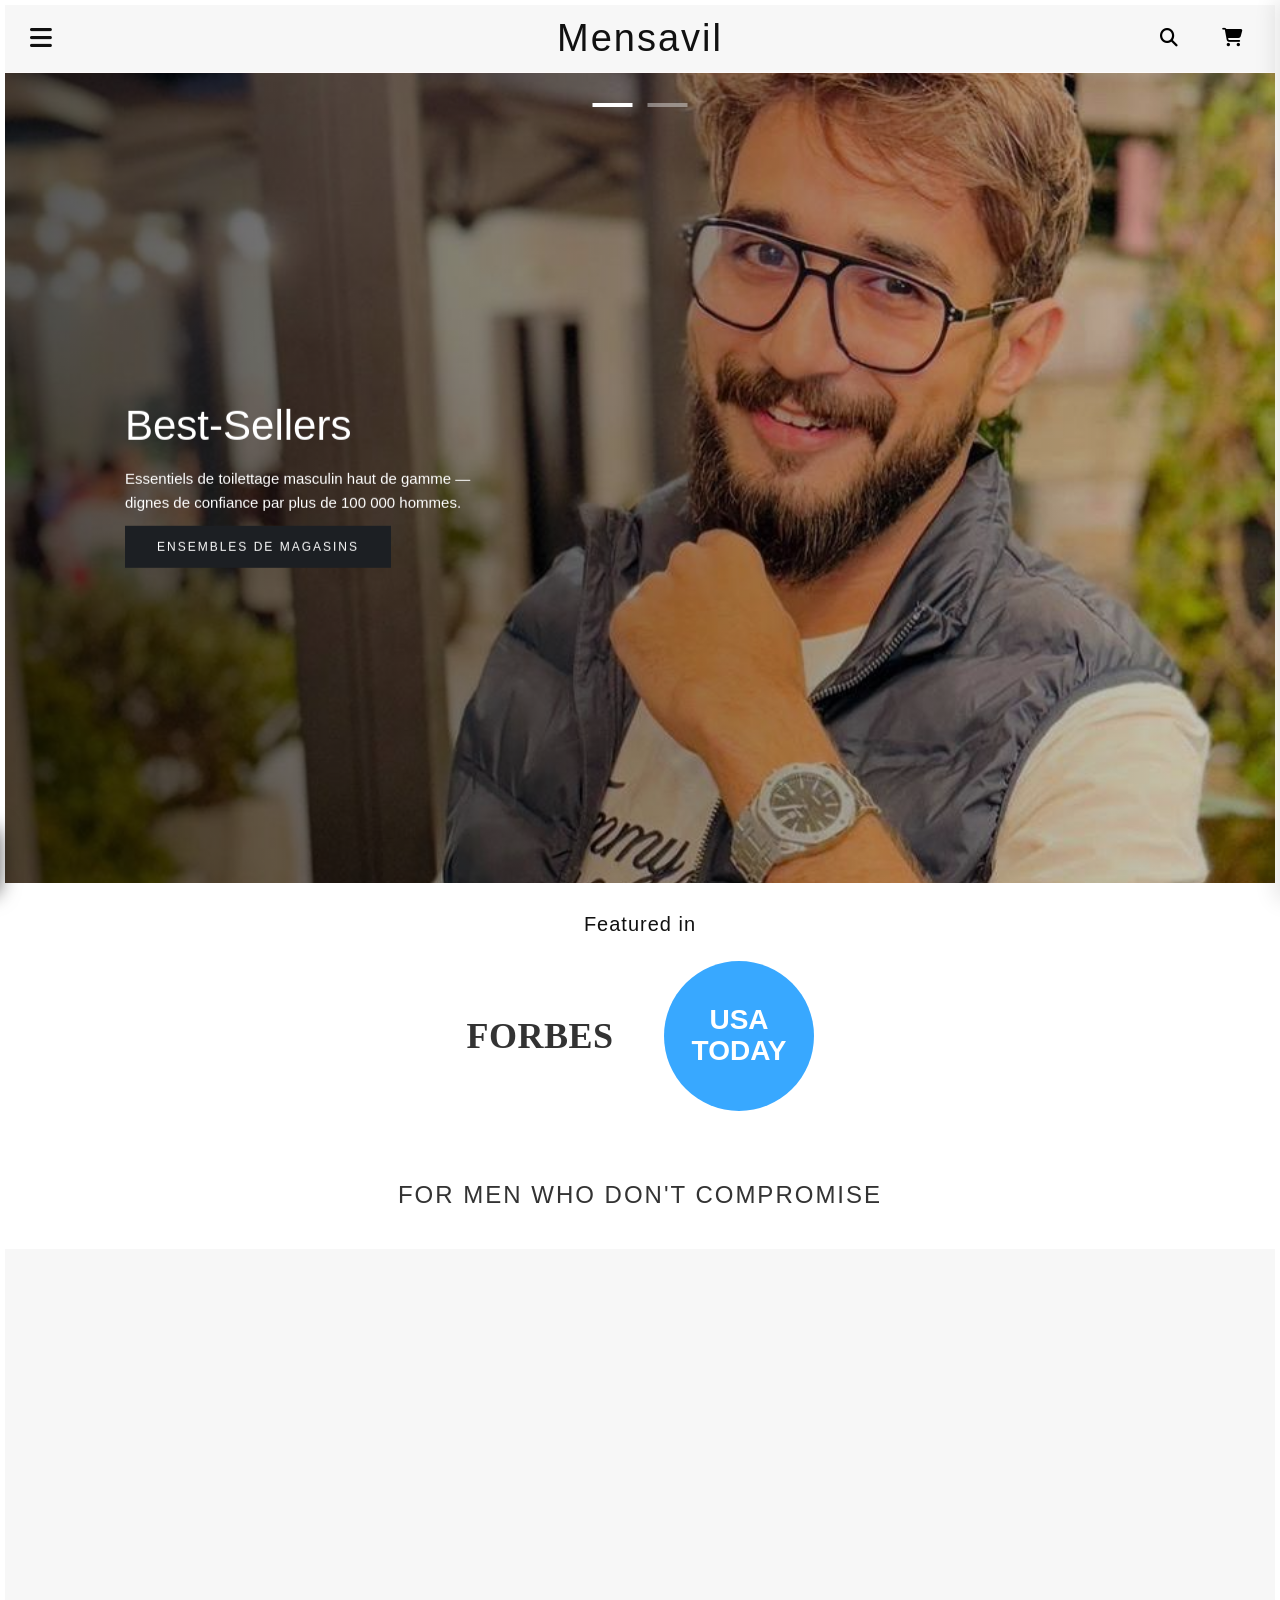
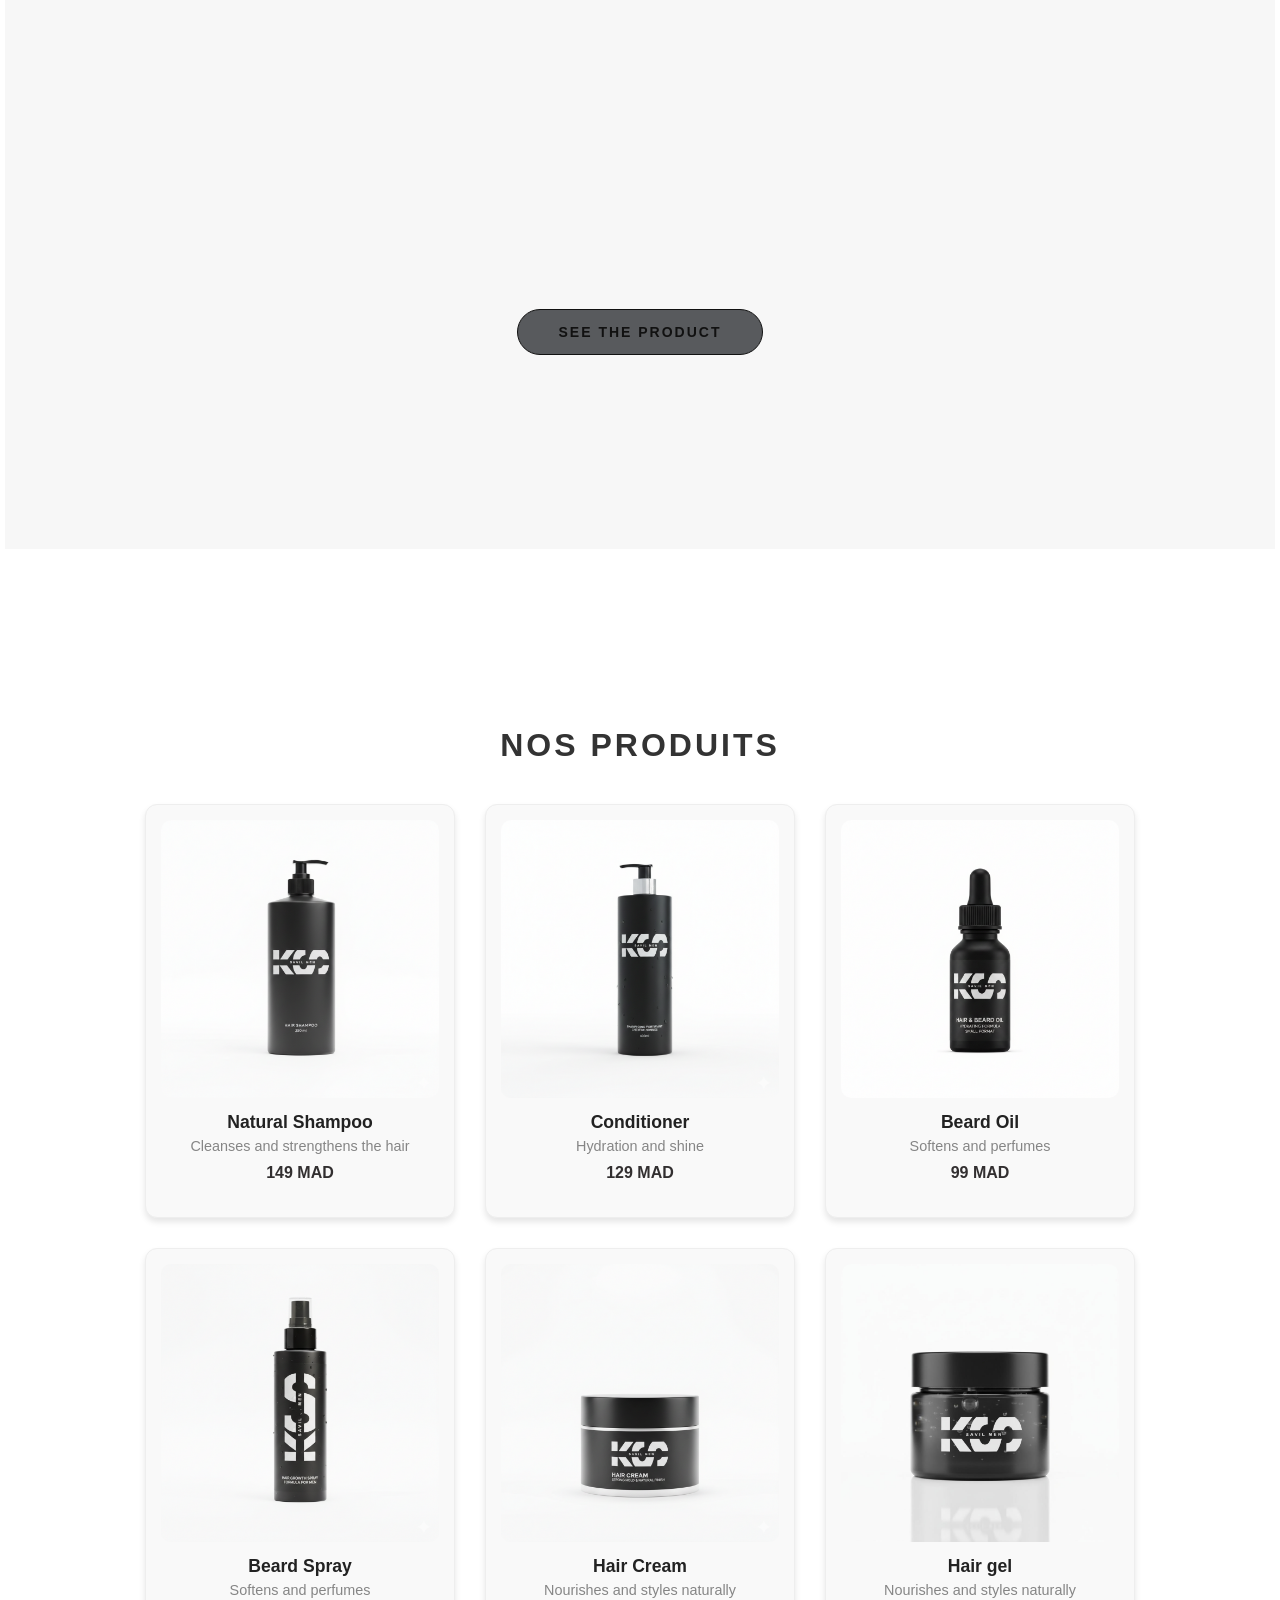
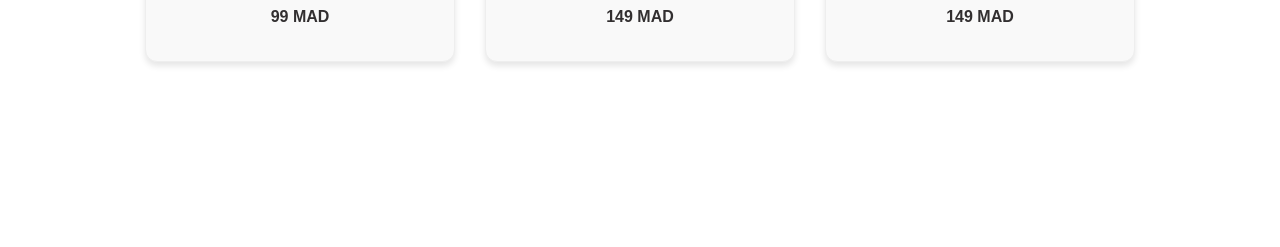
==== index.html @ f58c1e57 "Add files via upload" ====
<!DOCTYPE html>
<html lang="en">
<head>
    <meta charset="UTF-8">
    <meta name="viewport" content="width=device-width, initial-scale=1.0">
    <title>Mensavil</title>

    <!-- Icons -->
    <link rel="stylesheet" href="https://cdnjs.cloudflare.com/ajax/libs/font-awesome/6.5.0/css/all.min.css">
    <link rel="stylesheet" href="style.css">
</head>
<body>

<!-- 🔝 NAVBAR -->
<header class="navbar">
    <div class="menu-icon" onclick="toggleMenu()">
        <i class="fas fa-bars"></i>
    </div>

    <h1 class="logo">Mensavil</h1>
    <!-- ICONS -->
<div class="icons">
    <button class="icon-btn" id="searchBtn">
        <i class="fas fa-search"></i>
    </button>

    <button class="icon-btn" id="cartBtn">
        <i class="fa-solid fa-cart-shopping"></i>
    </button>
</div>

<!-- SEARCH OVERLAY -->
<div id="searchOverlay" class="search-overlay">
    <div class="search-content">
        <input type="text" placeholder="Search products...">
        <span id="closeSearch">✕</span>
    </div>
</div>

<!-- CART PANEL -->
<div id="cartPanel" class="cart-panel">
    <div class="cart-header">
        <h3>Cart</h3>
        <span id="closeCart">✕</span>
    </div>

    <div class="cart-body">
        <p>Your cart is empty</p>
    </div>
</div>

</header>

<!-- 📌 SIDEBAR MENU LUXE -->
<div id="sidebar" class="sidebar">

    <!-- Top (close button) -->
    <div class="sidebar-header">
        <span class="close-btn" onclick="toggleMenu()">
            <i class="fas fa-times"></i>
        </span>
    </div>

    <!-- Menu links -->
    <div class="menu-links">
        <a href="index.html">Home</a>
        <a href="PRODUCTS.html">Products</a>
        <a href="TUTORIALS.html">Tutorials</a>
        <a href="MANAGE-SUBSCRIPTION.html">Manage Subscription</a>
        <a href="CONTACT-US.html">Contact Us</a>
    </div>

    <!-- Country -->
<div class="country-select">
    <div class="country-btn" onclick="toggleCountry()">
        🌍 MOROCCO (MAD د.م)
        <i class="fas fa-chevron-down"></i>
    </div>

    <div id="countryDropdown" class="country-dropdown">
        <div onclick="selectCountry('Morocco (MAD د.م)')">🇲🇦 Morocco (MAD)</div>
        <div onclick="selectCountry('France (EUR €)')">🇫🇷 France (EUR)</div>
        <div onclick="selectCountry('USA (USD $)')">🇺🇸 USA (USD)</div>
        <div onclick="selectCountry('Spain (EUR €)')">🇪🇸 Spain (EUR)</div>
        <div onclick="selectCountry('UAE (AED د.إ)')">🇦🇪 UAE (AED)</div>
    </div>
</div>

    <!-- Login -->
    <div class="login">
        <i class="far fa-user"></i>
        <span>Log in</span>
    </div>
      <!-- Center: Social Media -->
    <div class="socials">
        <a href="https://www.facebook.com" target="_blank" class="social-icon facebook">
            <i class="fab fa-facebook-f"></i>
        </a>
        <a href="https://www.instagram.com" target="_blank" class="social-icon instagram">
            <i class="fab fa-instagram"></i>
        </a>
        <a href="https://www.whatsapp.com" target="_blank" class="social-icon whatsapp">
            <i class="fab fa-whatsapp"></i>
        </a>
        <a href="https://www.tiktok.com" target="_blank" class="social-icon tiktok">
            <i class="fab fa-tiktok"></i>
        </a>
    </div>
    
   

<!-- Footer / Bottom Menu -->
<div class="bottom-bar">

    <!-- Left: Copyright -->
    <div class="bottom-left">
        © 2026, MenSavil. All rights reserved.
    </div>

</div>

</div>



<!-- Overlay -->
<div id="overlay" onclick="toggleMenu()"></div>

<body>
    
    <section class="hero-slider">

    <!-- Navigation bars -->
    <div class="slider-nav">
        <span class="bar active" onclick="showSlide(0)"></span>
        <span class="bar" onclick="showSlide(1)"></span>
    </div>

    <!-- Slide 1 -->
    <div class="slide active" style="background-image:url('body.jpeg');">
        <div class="overlay"></div>
        <div class="content">
            <h1>Best-Sellers</h1>
         <p>Essentiels de toilettage masculin haut de gamme — <br>
        dignes de confiance par plus de 100 000 hommes</b>.</p>
            <a href="#" class="btn">ENSEMBLES DE MAGASINS</a>
        </div>
    </div>

    <!-- Slide 2 -->
    <div class="slide" style="background-image:url('krm.jpeg');">
    <div class="slide" style="background-image:url('img1.jpeg');">
        <div class="overlay"></div>
        <div class="content">
            <h1>Soins &<br>Barbe <br>Premium</h1>
            <p>Des produits naturels pour un style élégant et moderne.</p>
            <a href="#" class="btn">DÉCOUVRIR</a>
        </div>
    </div>

</section>
    <section class="featured">
    <h3>Featured in</h3>

    <div class="logos">
        <div class="forbes">FORBES</div>
        <div class="usatoday">USA<br>TODAY</div>
    </div>
    
</section>
<h2 class="tagline">FOR MEN WHO DON'T COMPROMISE</h2>
</section>
<div class="hero">

  <div class="slider">
    <img src="pack.jpg" class="product-slide s1">
    <img src="champo.png" class="product-slide s2">
    <img src="apres-champo.png" class="product-slide s3">
    <img src="huile.png" class="product-slide s4">
  </div>

    <a href="#" class="product-btn">SEE THE PRODUCT</a>

</div>
<section class="products-section">
</div>
    <section class="products-section">
    <br>

    <h2 class="products-title">NOS PRODUITS</h2>

    <div class="products-grid">

       <!-- Product 1 -->
<div class="product-card">
    <img src="champo.png" alt="">
    <h3>Natural Shampoo</h3>
    <p>Cleanses and strengthens the hair</p>
    <span class="price">149 MAD</span>
</div>

<!-- Product 2 -->
<div class="product-card">
    <img src="apres-champo.png" alt="">
    <h3>Conditioner</h3>
    <p>Hydration and shine</p>
    <span class="price">129 MAD</span>
</div>

<!-- Product 3 -->
<div class="product-card">
    <img src="huile.png" alt="">
    <h3>Beard Oil</h3>
    <p>Softens and perfumes</p>
    <span class="price">99 MAD</span>
</div>

<!-- Product 4 -->
<div class="product-card">
    <img src="spryt.png" alt="">
    <h3>Beard Spray</h3>
    <p>Softens and perfumes</p>
    <span class="price">99 MAD</span>
</div>

<!-- Product 5 -->
<div class="product-card">
    <img src="creme.png" alt="Hair Cream">
    <h3>Hair Cream</h3>
    <p>Nourishes and styles naturally</p>
    <span class="price">149 MAD</span>
</div>

<!-- Product 6 -->
<div class="product-card">
    <img src="gel.jpg" alt="Hair Gel">
    <h3>Hair gel</h3>
    <p>Nourishes and styles naturally</p>
    <span class="price">149 MAD</span>
</div>
    </div>

</section>

</body>
<div class="social-media">

<a href="https://instagram.com" target="_blank">
<i class="fa-brands fa-instagram"></i>
</a>

<a href="https://facebook.com" target="_blank">
<i class="fa-brands fa-facebook"></i>
</a>

<a href="https://tiktok.com" target="_blank">
<i class="fa-brands fa-tiktok"></i>
</a>

<a href="https://youtube.com" target="_blank">
<i class="fa-brands fa-youtube"></i>
</a>

</div>
</body>
<script src="script.js"></script>
</body>
</html>
---- style.css ----
* {
    margin: 0;
    padding: 0;
    box-sizing: border-box;
    font-family: 'Helvetica Neue', Arial, sans-serif;
}

body {
    background: #fff;

}

/* 🔝 NAVBAR */
.navbar {
    display: flex;
    justify-content: space-between;
    align-items: center;
    padding: 15px 25px;
    background: #f7f7f7;
    border-bottom: 1px solid #fffbfb;
}

.logo {
    position: absolute;  
    left: 50%;           
    transform: translateX(-50%); 
    font-size: 24px;
    font-weight: 400;
    letter-spacing: 1.5px;
}


.menu-icon {
    font-size: 25px;
    cursor: pointer;
}

.icons i {
    margin-left: 18px;
    cursor: pointer;
    font-size: 18px;
}

/* 📌 SIDEBAR (STYLE LUXE) */
.sidebar {
    position: fixed;
    top: 0;
    left: -320px;
    width: 320px;
    height: 100%;
    background: #f7f7f7;
    transition: 0.4s ease;
    z-index: 1000;
    display: flex;
    flex-direction: column;
    justify-content: space-between;
}

/* OPEN */
.sidebar.open {
    left: 0;
}

/* HEADER (X button) */
.sidebar-header {
    padding: 20px;
}

.close-btn {
    font-size: 20px;
    cursor: pointer;
}

/* MENU LINKS */
.menu-links {
    display: flex;
    flex-direction: column;
}

.menu-links a {
    padding: 20px 25px;
    text-decoration: none;
    color: #222;
    font-size: 16px;
    font-weight: 300;
    letter-spacing: 0.6px;
    border-top: 1px solid #ddd;
    transition: all 0.3s ease;
}

.menu-links a:hover {
    background: #eeeeee;
    padding-left: 35px;
}

/* COUNTRY */
.country {
    padding: 15px 25px;
    border-top: 1px solid #ddd;
    font-size: 13px;
    display: flex;
    justify-content: space-between;
    align-items: center;
    color: #444;
}

/* LOGIN */
.login {
    padding: 15px 25px;
    font-size: 14px;
    display: flex;
    gap: 10px;
    align-items: center;
    color: #222;
}

/* Réseaux sociaux en bas de la sidebar */
.sidebar .social-icons {
    position: absolute;
    bottom: 20px;
    left: 0;
    width: 100%;
    display: flex;
    justify-content: space-around;
    padding: 0 10px;
}

.sidebar .social-icons a img {
    width: 24px;
    height: 24px;
    transition: transform 0.2s;
}

.sidebar .social-icons a img:hover {
    transform: scale(1.2);
}

/* 🔲 OVERLAY (fond sombre) */
#overlay {
    position: fixed;
    top: 0;
    left: 0;
    width: 100%;
    height: 100%;
    background: rgba(0,0,0,0.35);
    backdrop-filter: blur(3px);
    opacity: 0;
    visibility: hidden;
    transition: 0.3s;
}

#overlay.show {
    opacity: 1;
    visibility: visible;
}

/* 📱 RESPONSIVE */
@media (max-width: 768px) {
    .logo {
        font-size: 20px;
        
    }

    .sidebar {
        width: 280px;
    }

    .menu-links a {
        font-size: 15px;
    }
}
/* Container bottom-bar dans le menu - style ultra luxe */
.bottom-bar {
    display: flex;
    justify-content: space-between;   /* gauche, centre, droite */
    align-items: center;
    padding: 25px 35px;
     gap: 50px;   
    background: linear-gradient(180deg, #0d0d0d 0%, #1a1a1a 100%); /* dégradé sombre premium */
    border-top: 1px solid rgba(255, 255, 255, 0.1);
    border-radius: 0 0 12px 12px;
    box-shadow: 0 -5px 20px rgba(0,0,0,0.6);
    font-family: 'Poppins', sans-serif;
    margin-top: auto;
}

/* Left: Copyright */
.bottom-left {
    color: #888;               /* gris discret mais lisible */
    font-size: 13px;
    letter-spacing: 0.5px;
}

/* Social Icons */
.socials {
    display: flex;
    gap: 50px;
    justify-content: center;
    align-items: center;
}

/* Taille générale et transition */
.social-icon i {
    font-size: 24px;
    transition: all 0.4s ease;
}

/* Couleurs par défaut des applications */
.social-icon.facebook i { color: #1877f2; }   /* bleu Facebook */
.social-icon.instagram i { 
    color: #e1306c;  /* rose Instagram */
    /* Optionnel : gradient Instagram */
    background: radial-gradient(circle at 30% 107%, #fdf497 0%, #fdf497 5%, #fd5949 45%, #d6249f 60%, #285AEB 90%);
    -webkit-background-clip: text;
    -webkit-text-fill-color: transparent;
}
.social-icon.whatsapp i { color: #25D366; }    /* vert WhatsApp */
.social-icon.tiktok i { color: #141515; }      /* bleu clair TikTok */

/* Hover général - effet doré + zoom */
.social-icon:hover i {
    color: #f1c40f !important;       /* doré luxe */
    transform: scale(1.4) rotate(-5deg);
    text-shadow: 0 0 10px #f1c40f, 0 0 20px #f1c40f; /* glow doré */
}

.social-icon:hover i {
    color: #f1c40f;             /* doré vif */
    transform: rotate(-10deg) scale(1.5);  /* rotation + zoom pour effet dynamique */
    text-shadow: 0 0 10px #f1c40f, 0 0 20px #f1c40f; /* glow doré */
}

/* Container vertical */
.sidebar-bottom {
    display: flex;
    flex-direction: column;   
    align-items: center;
    gap: 40px;               /* espace entre Socials, Paiement, Copyright */
    margin-top: auto;
    padding: 25px;
    border-top: 1px solid rgba(255,255,255,0.2);
}

/* Social Icons verticales */
.socials-vertical {
    display: flex;
    flex-direction: column;   
    gap: 25px;                /* espace entre chaque icône sociale */
    align-items: center;
}

/* Logos paiement vertical */
.payment-vertical {
    display: flex;
    flex-direction: column;
    gap: 25px;                /* espace entre chaque logo de paiement */
    align-items: center;
}

/* Hover social icon */
.socials-vertical .social-icon i {
    font-size: 30px;
    transition: all 0.4s ease;
}

.socials-vertical .social-icon.facebook i { color: #1877f2; }
.socials-vertical .social-icon.instagram i { color: #e1306c; }
.socials-vertical .social-icon.whatsapp i { color: #25D366; }
.socials-vertical .social-icon.tiktok i { color: #69C9D0; }

.socials-vertical .social-icon:hover i {
    color: #f1c40f;
    transform: scale(1.5) rotate(-5deg);
    text-shadow: 0 0 10px #f1c40f, 0 0 20px #f1c40f;
}

/* Logos paiement hover */
.payment-vertical img {
    width: 45px;
    height: auto;
    filter: brightness(0);       /* noir par défaut */
    transition: all 0.4s ease;
    cursor: pointer;
}

.payment-vertical img:hover {
    filter: drop-shadow(0 0 12px #f1c40f) brightness(1.2);
    transform: scale(1.2) rotate(-5deg);
}

/* Copyright */
.sidebar-bottom .copyright {
    font-size: 13px;
    color: #ccc;
    text-align: center;
}
/* COUNTRY SELECT */
.country-select {
    border-top: 1px solid #eee;
    padding: 15px 20px;
    margin-top: 20px;
}

/* Button */
.country-btn {
    display: flex;
    justify-content: space-between;
    align-items: center;
    font-size: 13px;
    cursor: pointer;
    color: #333;
}

/* Dropdown */
.country-dropdown {
    margin-top: 10px;
    display: none;
    flex-direction: column;
    background: #fff;
    border-radius: 8px;
    box-shadow: 0 5px 20px rgba(0,0,0,0.08);
    overflow: hidden;
}

/* Items */
.country-dropdown div {
    padding: 12px 15px;
    font-size: 13px;
    cursor: pointer;
    transition: 0.3s;
}

.country-dropdown div:hover {
    background: #f5f5f5;
    padding-left: 20px;
}

/* Active */
.country-dropdown.show {
    display: flex;
}


/* ICONS */
.icons {
    display: flex;
    gap: 10px;
}

.icon-btn {
    background: none;
    border: none;
    font-size: 18px;
    cursor: pointer;
    padding: 8px;
    border-radius: 50%;
    transition: 0.3s;
}

.icon-btn:hover {
    background: rgba(0,0,0,0.05);
}

/* 🔍 SEARCH OVERLAY */
.search-overlay {
    position: fixed;
    inset: 0;
    background: rgba(255,255,255,0.98);
    display: flex;
    align-items: center;
    justify-content: center;
    transform: translateY(-100%);
    transition: 0.4s ease;
    z-index: 2000;
}

.search-overlay.active {
    transform: translateY(0);
}

.search-content {
    width: 80%;
    max-width: 600px;
    display: flex;
    align-items: center;
    border-bottom: 2px solid #000;
}

.search-content input {
    width: 100%;
    border: none;
    font-size: 20px;
    padding: 10px;
    outline: none;
}

.search-content span {
    cursor: pointer;
    font-size: 22px;
}

/* 🛒 CART PANEL */
.cart-panel {
    position: fixed;
    top: 0;
    right: -350px;
    width: 350px;
    height: 100%;
    background: #fff;
    box-shadow: -5px 0 20px rgba(0,0,0,0.1);
    transition: 0.4s ease;
    z-index: 2000;
    display: flex;
    flex-direction: column;
}

.cart-panel.active {
    right: 0;
}

.cart-header {
    display: flex;
    justify-content: space-between;
    padding: 20px;
    border-bottom: 1px solid #eee;
}

.cart-header span {
    cursor: pointer;
    font-size: 20px;
}

.cart-body {
    padding: 20px;
    font-size: 14px;
}




/* HEADER */
.top-header {
    display: flex;
    align-items: center;
    justify-content: space-between;
    padding: 20px 0px;
    border-bottom: 1px solid #eee;
}
.right{
    background: transparent !important;
}

.left {
    display: flex;
    align-items: center;
    gap: 8px;
    font-size: 14px;
    color: #444;
}

.logo {
    font-size: 38px;
    font-weight: 100;
    letter-spacing: 2px;
    justify-content: center;
    
}

.right {
    display: flex;
    gap: 25px;
    font-size: 18px;
}

.right i {
    cursor: pointer;
    transition: 0.3s;
}

.right i:hover {
    color: #000;
    transform: scale(1.1);
}

/* MENU */
.menu {
    display: flex;
    justify-content: center;
    gap: 40px;
    padding: 18px 0;
}

.menu a {
    text-decoration: none;
    font-size: 13px;
    letter-spacing: 2px;
    color: #111;
    position: relative;
    padding-bottom: 6px;
}

.menu a::after {
    content: '';
    position: absolute;
    width: 0;
    height: 2px;
    background: black;
    left: 0;
    bottom: 0;
    transition: 0.3s;
}

.menu a:hover::after,
.menu a.active::after {
    width: 100%;
}

/* Responsive */
@media(max-width:900px){
    .menu{
        flex-wrap: wrap;
        gap: 20px;
    }
    .logo{
        font-size: 28px;
    }
}
*{
    margin:0;
    padding:0;
    box-sizing:border-box;
    font-family:"Poppins",sans-serif;
}


.hero-slider{
    width:100%;
    height:90vh;
    position:relative;
    overflow:hidden;
}

.slide{
    position:absolute;
    inset:0;
    background-repeat: no-repeat;
    background-position: center center;
    background-size: cover;   /* clé pour garder les proportions */
    opacity:0;
    transition:1s ease;
}
.slide{
    background-position: 70% center;
}

.slide.active{
    opacity:1;
    z-index:1;
}

/* Overlay */
.overlay{
    position:absolute;
    inset:0;
    background:linear-gradient(to right,rgba(0,0,0,.65),rgba(0,0,0,.1));
}

/* Content */
.content{
    position:absolute;
    left:20px;
    top:50%;
    transform:translateY(-50%);
    max-width:520px;
    color:white;
}

.content h1{
    font-size:42px;
    font-weight: 500;
    line-height: 1.2;
    margin-bottom:16px;
}

.content p{
    font-size:15px;
    line-height: 1.6;
    opacity: .9;
    margin-bottom:22px;
}
.video-text{
    position:absolute;
    left:50%;
    bottom:120px;
    transform:translateX(-50%);
    text-align:center;
    color:white;
    opacity:0;
}
.search-bar {
  position: fixed;
  top: 0;
  left: 0;
  width: 100%;
  height: 70px;
  background: #fff;
  display: flex;
  align-items: center;
  padding: 0 20px;
  gap: 15px;
  box-shadow: 0 2px 10px rgba(0,0,0,0.1);
  transform: translateY(-100%);
  transition: 0.3s ease;
  z-index: 9999;
}

.search-bar.active {
  transform: translateY(0);
}

.search-bar input {
  flex: 1;
  border: none;
  outline: none;
  font-size: 16px;
}

.search-bar i {
  cursor: pointer;
  font-size: 20px;
}
/*  Ecriture */
.tagline {
    text-align: center;
    font-size: 24px;
    font-weight: 500;
    letter-spacing: 2px;
    color: #333;
    margin: 40px 0;
}
/* Button */
.btn{
    background:#1c1f23;
    padding:14px 32px;
    color:white;
    font-size: 12px;
    text-decoration:none;
    letter-spacing:2px;
}
.bottom-content{
    position:absolute;
    left:120px;
    bottom:80px;          /* contrôle la hauteur */
    max-width:520px;
    color:white;
}

.bottom-content p{
    font-size:15px;
    line-height:1.6;
    margin-bottom:22px;
    opacity:.9;
}
.slide .content h1,
.slide .content p,
.slide .content .btn{
    opacity: 0;
    transform: translateY(30px);
}

/* animation quand la slide devient active */
.slide.active .content h1{
    animation: textReveal 0.9s ease forwards;
}

.slide.active .content p{
    animation: textReveal 0.9s ease forwards;
    animation-delay: 0.25s;
}

.slide.active .content .btn{
    animation: textReveal 0.9s ease forwards;
    animation-delay: 0.45s;
}

/* keyframes */
@keyframes textReveal{
    from{
        opacity: 0;
        transform: translateY(40px);
        filter: blur(4px);
    }
    to{
        opacity: 1;
        transform: translateY(0);
        filter: blur(0);
    }
}
@media(min-width:1200px){
    .content {
        left: 120px;
    }
}

/* Bars Navigation */
.slider-nav{
    position:absolute;
    top:30px;
    left:50%;
    transform:translateX(-50%);
    display:flex;
    gap:15px;
    z-index:5;
}

.bar{
    width:40px;
    height:4px;
    background:rgba(255,255,255,0.4);
    cursor:pointer;
    transition:.4s;
}

.bar.active{
    background:white;
}
body {
    margin: 0;
    font-family: 'Helvetica', Arial, sans-serif;
    color: #111;
    background: white;
}

.featured {
    text-align: center;
    padding: 40px 20px;
}

.featured h3 {
    font-size: 30px;
    font-weight: 400;
    letter-spacing: 1px;
    margin-bottom: 20px;
}

.logos {
    display: flex;
    justify-content: center;
    gap: 40px;
    align-items: center;
    flex-wrap: wrap;
    
}

.logos img {
    height: 70px;
    object-fit: contain;
}

.main-section {
    display: flex;
    justify-content: center;
    align-items: center;
    gap: 40px;
    padding: 60px 40px;
}

.products img {
    height: 350px;
    object-fit: contain;
}

.black-box {
    background: #1C1E21;
    width: 450px;
    height: 350px;
    display: flex;
    justify-content: center;
    align-items: center;
}

.black-box button {
    padding: 13px 30px;
    border: none;
    background: white;
    font-size: 14px;
    letter-spacing: 2px;
    cursor: pointer;
    font-weight: 400;
}

@media (max-width: 900px) {
    .main-section {
        flex-direction: column;
    }

    .black-box {
        width: 90%;
        height: 220px;
    }

    .products img {
        height: 260px;
    }
}
.featured {
    text-align: center;
    padding: 50px 20px;
}

.featured h3 {
    font-size: 20px;
    font-weight: 400;
    letter-spacing: 1px;
    margin-bottom: 25px;
    opacity: 0;
    animation: fadeIn 0.8s ease forwards;
}

.logos {
    display: flex;
    justify-content: center;
    gap: 50px;
    align-items: center;
    flex-wrap: wrap;
}

/* Forbes */
.forbes {
    font-family: "Times New Roman", Georgia, serif;
    font-size: 36px;
    font-weight: 700;
    letter-spacing: 0.5px;
    color: #333;
    text-transform: uppercase;
    opacity: 0;
    transform: translateY(10px);
    animation: slideUp 0.8s ease 0.2s forwards;
}

/* USA TODAY */
.usatoday {
    font-family: Arial, sans-serif;
    font-weight: 700;
    font-size: 28px;
    line-height: 1.1;
    color: white;
    background: #38A8FF;
    width: 150px;
    height: 150px;
    border-radius: 50%;
    display: flex;
    justify-content: center;
    align-items: center;
    text-align: center;
    opacity: 0;
    transform: scale(0.9);
    animation: popIn 0.8s ease 0.4s forwards;
}

/* Animations */
@keyframes fadeIn {
    to { opacity: 1; }
}

@keyframes slideUp {
    to {
        opacity: 1;
        transform: translateY(0);
    }
}

@keyframes popIn {
    to {
        opacity: 1;
        transform: scale(1);
    }
}

/* Hover effects small & clean */
.forbes:hover {
    color: #555;
    transition: 0.3s ease;
}

.usatoday:hover {
    filter: brightness(1.15);
    transition: 0.3s ease;
}

@media (max-width: 600px) {
    .usatoday {
        width: 120px;
        height: 120px;
        font-size: 22px;
    }
    .forbes {
        font-size: 30px;
    }
}
*{
  box-sizing:border-box;
  font-family:'Inter',sans-serif;
}

body{
  margin:0;
  background:white;
}

/* MAIN LAYOUT */
.hero{
  display:flex;
  width:80%;
  height:40vh;
}

/* LEFT SIDE */
.left{
  width:50%;
  background:white;
  display:flex;
  justify-content:center;
  align-items:center;
}
.left img{
  width: 500px;
  height:200%;
  object-fit:contain;
}

/* RIGHT SIDE */
.right{
  width:60%;
  background:#1f2326;
  display:flex;
  justify-content:center;
  align-items:center;
}

/* BUTTON */
.cta{
  background:white;
  color:black;
  padding:10px 5px;
  text-decoration:none;
  letter-spacing:2px;
  font-size:12px;
  border:2px solid white;
  transition:.3s;
}
.cta:hover{
  background:transparent;
  color:white;
}
/* HERO CONTAINER */
.hero{
  width: 100%;
  height: 100vh; /* centre verticalement */
  display: flex;
  flex-direction: column;
  justify-content: center; /* centre vertical */
  align-items: center; /* centre horizontal */
  position: relative;
}

/* SLIDER CENTRÉ */
.slider{
  position: relative;
  width: 300px;
  height: 300px;
  display: flex;
  justify-content: center;
  align-items: center;
}

/* IMAGES SUPERPOSÉES AU CENTRE */
.product-slide{
  position: absolute;
  width: 100%;
  height: auto;
  object-fit: contain;
  opacity: 0;
  transform: scale(0.9);
  transition: opacity 0.6s ease, transform 0.6s ease;
}

/* IMAGE ACTIVE */
.product-slide.active{
  opacity: 1;
  transform: scale(1);
  z-index: 2;
}

/* BOUTON EN BAS CENTRÉ */
.product-btn{
  margin-top: 40px;
  padding: 12px 28px;
  background: #585a5d;
  color: #fff;
  border-radius: 30px;
  text-decoration: none;
  font-weight: 600;
  transition: 0.3s;
}

.product-btn:hover{
  background: #ff6b00;
}

/* SLOGAN */
.slogan{
  text-align:center;
  margin:40px 0;
  font-size:24px;
  letter-spacing:3px;
}

/* responsive */
@media (max-width: 900px) {
    .main-section {
        flex-direction: row;
        gap: 20px;
    }

    .products img {
        height: 400px;
    }

    .black-box {
        width: 200px;
        height: 200px;
    }

    .black-box button {
    background: #c7a14a;
    border: none;
    padding: 15px 40px;
    color: #111;
    font-size: 14px;
    font-weight: 600;
    letter-spacing: 2px;
    border-radius: 40px;
    cursor: pointer;
    transition: 0.3s ease;
}

/* hover */
.black-box button:hover {
    background: #111;
    color: #c7a14a;
    transform: scale(1.05);
}
}

    .pack img {
        max-width: 500px;
    }

    .pack-box {
        width: 90%;
        height: 260px;
    }
@media (max-width: 900px) {
    .main-section {
        gap: 30px;      
        padding: 30px 15px; 
    }

    .featured {
        padding: 15px 10px;
        margin-bottom:8px;
    }
}
.featured{
  padding:30px 0;
  text-align:center;
}

.featured h2{
  font-family:'Playfair Display', serif;
  font-size:18px;
  font-weight:500;
  letter-spacing:2px;
  color:#666;
  position:relative;
  display:inline-block;
}

/* small luxury line */
.featured h2::after{
  content:"";
  width:40px;
  height:1px;
  background:#c7a14a;
  display:block;
  margin:10px auto 0;
}
.slogan-section {
    width: 100%;
    height: 20vh;
    background: linear-gradient(120deg, #0b0b0b, #1a1a1a);
    display: flex;
    align-items: center;
    justify-content: center;
    text-align: center;
}

.slogan-section h2 {
    color: white;
    font-size: 30px;
    font-weight: 700;
    letter-spacing: 4px;
    text-transform: uppercase;
    position: relative;
}

.slogan-section h2::after {
    content: "";
    width: 150px;
    height: 3px;
    background: #c7a14a;
    display: block;
    margin: 20px auto 0;
}
.bottom-fixed-bar {
  position: fixed;
  bottom: 0;
  left: 0;
  width: 100%;
  background: #fff;
  border-top: 1px solid #eee;
  font-family: Arial, sans-serif;
  font-size: 13px;
  color: #777;
  z-index: 9999;

  display: flex;
  align-items: center;
  justify-content: space-between;
  padding: 12px 20px;
}

/* pink line */
.bottom-fixed-bar::after {
  content: "";
  position: absolute;
  bottom: 0;
  left: 0;
  width: 100%;
  height: 3px;
  background: #f2a2b6;
}

/* sections */
.bottom-left {
  white-space: nowrap;
}

.bottom-center {
  white-space: nowrap;
  cursor: pointer;
}

.bottom-right {
  display: flex;
  align-items: center;
  gap: 8px;
}

.bottom-right img {
  height: 22px;
}

body {
  padding-bottom: 70px;
}
/* CONTAINER */
.hero{
  height:100vh;
  display:flex;
  flex-direction:column;
  align-items:center;
  justify-content:center;
  background:#f7f7f7;
}

/* SLIDER */
.slider{
  position:relative;
  width:420px;
  height:420px;
  overflow:hidden;
}

/* IMAGES */
.product-slide{
  position:absolute;
  inset:0;
  width:100%;
  height:100%;
  object-fit:contain;  
  object-fit:contain;   /* باش يجي وسط وميتقصّعش */
  opacity:0;
  animation: productFade 16s infinite;
}

/* TIMING (كل صورة فوقتها) */
.product-slide.s1{ animation-delay:0s; }
.product-slide.s2{ animation-delay:4s; }
.product-slide.s3{ animation-delay:8s; }
.product-slide.s4{ animation-delay:12s; }

/* ANIMATION */
@keyframes productFade{
  0%{
    opacity:0;
    transform: scale(0.96);
  }
  10%{
    opacity:1;
    transform: scale(1);
  }
  25%{
    opacity:1;
    transform: scale(1);
  }
  35%{
    opacity:0;
    transform: scale(1.03);
  }
  100%{
    opacity:0;
  }
}

/* BUTTON */
.product-btn{
  margin-top:45px;
  padding:14px 40px;
  border:1px solid #111;
  text-decoration:none;
  letter-spacing:2px;
  font-size:14px;
  color:#111;
  transition:.4s ease;
}

.product-btn:hover{
  background:#111;
  color:#fff;
}
.bottom-fixed-bar {
  position: fixed;
  bottom: 0;
  left: 0;
  width: 100%;
  background: #fff;
  border-top: 1px solid #eee;
  font-family: Arial, sans-serif;
  font-size: 13px;
  color: #777;
  z-index: 9999;

  display: flex;
  align-items: center;
  justify-content: space-between;
  padding: 12px 20px;
}

/* pink line */
.bottom-fixed-bar::after {
  content: "";
  position: absolute;
  bottom: 0;
  left: 0;
  width: 100%;
  height: 3px;
  background: #f2a2b6;
}

/* sections */
.bottom-left {
  white-space: nowrap;
}

.bottom-center {
  white-space: nowrap;
  cursor: pointer;
}

.bottom-right {
  display: flex;
  align-items: center;
  gap: 8px;
}

.bottom-right img {
  height: 22px;
}

body {
  padding-bottom: 70px;
}
/* CONTAINER */
.hero{
  height:100vh;
  display:flex;
  flex-direction:column;
  align-items:center;
  justify-content:center;
  background:#f7f7f7;
}

/* SLIDER */
.slider{
  position:relative;
  width:420px;
  height:420px;
  overflow:hidden;
}

/* IMAGES */
.product-slide{
  position:absolute;
  inset:0;
  width:100%;
  height:100%;
  object-fit:contain;   /* باش يجي وسط وميتقصّعش */
  opacity:0;
  animation: productFade 16s infinite;
}

/* TIMING (كل صورة فوقتها) */
.product-slide.s1{ animation-delay:0s; }
.product-slide.s2{ animation-delay:4s; }
.product-slide.s3{ animation-delay:8s; }
.product-slide.s4{ animation-delay:12s; }

/* ANIMATION */
@keyframes productFade{
  0%{
    opacity:0;
    transform: scale(0.96);
  }
  10%{
    opacity:1;
    transform: scale(1);
  }
  25%{
    opacity:1;
    transform: scale(1);
  }
  35%{
    opacity:0;
    transform: scale(1.03);
  }
  100%{
    opacity:0;
  }
}

/* BUTTON */
.product-btn{
  margin-top:45px;
  padding:14px 40px;
  border:1px solid #111;
  text-decoration:none;
  letter-spacing:2px;
  font-size:14px;
  color:#111;
  transition:.4s ease;
}

.product-btn:hover{
  background:#111;
  color:#fff;
}
.products-section{
    padding:80px 60px;
    background:#fff;
    text-align:center;
}

.products-title{
    font-size:32px;
    letter-spacing:3px;
    margin-bottom:50px;
}

.products-grid{
    display:grid;
    grid-template-columns:repeat(auto-fit, minmax(250px,1fr));
    gap:40px;
}

.product-card{
    background:white;
    border:1px solid #eee;
    padding:30px;
    transition:.4s ease;
}

.product-card:hover{
    transform:translateY(-10px);
    box-shadow:0 20px 40px rgba(0,0,0,.1);
}

.product-card img{
    width:100%;
    height:220px;
    object-fit:contain;
    margin-bottom:20px;
}

.product-card h3{
    font-size:18px;
    margin-bottom:10px;
}

.product-card p{
    font-size:14px;
    opacity:.7;
    margin-bottom:15px;
}

.price{
    display:block;
    font-size:18px;
    font-weight:600;
    margin-bottom:20px;
}

.product-card button{
    background:#111;
    color:white;
    border:none;
    padding:12px 30px;
    font-size:12px;
    letter-spacing:2px;
    cursor:pointer;
    transition:.3s;
}

.product-card button:hover{
    background:#201f1f;
    background:#c7a14a;
    color:#111;
}
.view-all-container {
    text-align: center;
    margin-top: 35px;
}

.view-all-btn {
    padding: 12px 45px;
    font-size: 15px;
    font-weight: 600;
    border-radius: 30px;
    letter-spacing: 1px;
    text-transform: uppercase;
    background: transparent;
    color: #2a2926; /* Gold Luxe */
    border: 2px solid #31302d;
    color: #d6b56c; /* Gold Luxe */
    border: 2px solid #d6b56c;
    cursor: pointer;
    transition: all 0.3s ease;
}

.view-all-btn:hover {
    background: #d6b56c;
    color: #1a1a1a; /* Dark elegant */
    box-shadow: 0 0 15px rgba(214,181,108,0.5);
}
/* OVERLAY */
.login-overlay{
  position: fixed;
  top: 0;
  left: 0;
  width: 100%;
  height: 100vh;
  background: rgba(0,0,0,0.65);
  backdrop-filter: blur(6px);
  display: flex;
  justify-content: center;
  align-items: center;
  opacity: 0;
  visibility: hidden;
  transition: 0.3s;
  z-index: 9999;
}

.login-overlay.active{
  opacity: 1;
  visibility: visible;
}

/* MODAL */
.login-modal{
  width: 420px;
  background: #0b0b0b;
  color: #fff;
  border-radius: 20px;
  padding: 40px 35px;
  position: relative;
  box-shadow: 0 10px 40px rgba(0,0,0,0.6);
  animation: fadeUp 0.4s ease;
}

@keyframes fadeUp{
  from{
    transform: translateY(40px);
    opacity: 0;
  }
  to{
    transform: translateY(0);
    opacity: 1;
  }
}

/* CLOSE */
.close-login{
  position: absolute;
  top: 15px;
  right: 18px;
  font-size: 22px;
  cursor: pointer;
  color: #aaa;
}

/* TEXT */
.brand{
  letter-spacing: 3px;
  font-size: 12px;
  margin-bottom: 10px;
  color: #aaa;
}

.subtitle{
  font-size: 14px;
  color: #aaa;
  margin-bottom: 25px;
}

/* GOOGLE BUTTON */
.google-btn{
  width: 100%;
  padding: 14px;
  border-radius: 30px;
  border: 1px solid #333;
  background: transparent;
  color: #fff;
  font-weight: 500;
  cursor: pointer;
  margin-bottom: 25px;
  transition: 0.3s;
}

.google-btn:hover{
  background: #111;
}

/* DIVIDER */
.divider{
  display: flex;
  align-items: center;
  gap: 10px;
  margin-bottom: 25px;
}

.divider span{
  flex: 1;
  height: 1px;
  background: #333;
}

.divider p{
  font-size: 12px;
  color: #aaa;
}

/* INPUT */
.login-modal input{
  width: 100%;
  background: transparent;
  border: none;
  border-bottom: 1px solid #444;
  padding: 10px 0;
  color: #fff;
  margin-bottom: 25px;
  outline: none;
}

/* CONTINUE BUTTON */
.continue-btn{
  width: 100%;
  padding: 14px;
  border-radius: 30px;
  border: none;
  background: linear-gradient(90deg,#fff,#ddd);
  color: #000;
  font-weight: 600;
  cursor: pointer;
  transition: 0.3s;
}

.continue-btn:hover{
  opacity: 0.85;
}

.products-grid{
    display: grid;
    grid-template-columns: repeat(3, 1fr); 
    gap: 20px;
    padding: 20px;
}

@media (max-width: 900px){
    .products-grid{
        grid-template-columns: repeat(2, 1fr);
    }
}
@media (max-width: 600px){
    .products-grid{
        grid-template-columns: repeat(2, 1fr);
        gap: 10px;
        padding: 10px;
    }

    .product-card img{
        width:100%;
        height:auto;
    }

    .product-card h3{
        font-size:14px;
    }

    .product-card p{
        font-size:12px;
    }

    .price{
        font-size:14px;
    }
}

/* Reset de base */
* {
    margin: 0;
    padding: 0;
    box-sizing: border-box;
    font-family: 'Poppins', sans-serif;
}

body {
    background: #fff;
    padding: 5px;
}

/* Section des produits */
.products-section {
    max-width: 1900px;
    margin: 0 auto;
}

.products-title {
    text-align: center;
    font-size: 2em;
    margin-bottom: 20px;
    color: #333;
}

/* Grid des produits */
.products-grid {
    display: grid;
    grid-template-columns: repeat(3, 1fr); /* par défaut 3 produits par ligne */
    gap: 30px;
}

/* Card produit */
.product-card {
    background: #f9f9f9;
    padding: 15px;
    border-radius: 12px;
    text-align: center;
    box-shadow: 0 4px 6px rgba(0,0,0,0.1);
    transition: transform 0.3s;
}

.product-card:hover {
    transform: translateY(-5px);
}

.product-card img {
    width: 100%;
    height: auto;
    border-radius: 10px;
    margin-bottom: 10px;
}

.product-card h3 {
    font-size: 1.1em;
    margin-bottom: 5px;
    color: #222;
}

.product-card p {
    font-size: 0.9em;
    margin-bottom: 10px;
    color: #555;
}

.product-card .price {
    font-weight: bold;
    color: #322f30;
    font-size: 1em;
}

/* Media Queries pour mobile */
@media screen and (max-width: 990px) {
    .products-grid {
        grid-template-columns: 1fr 1fr; /* 2 produits par ligne */
    }
}
.social-media{
display:flex;
justify-content:center;
gap:20px;
margin-top:40px;
}

.social-media a{
font-size:22px;
color:#333;
transition:0.3s;
}

.social-media a:hover{
color:#6c4dff;
transform:scale(1.2);
}
.social-media{
position:fixed;
right:20px;
bottom:100px;
display:flex;
flex-direction:column;
gap:15px;
}

/* FOOTER LUXE */
.footer-luxe{
  background:#ffffff;
  color:#444;
  padding:30px 20px;
  font-family:'Poppins', sans-serif;
  border-top:1px solid #eee;
}

/* TOP SECTION */
.footer-top{
  display:flex;
  justify-content:space-between;
  align-items:center;
  flex-wrap:wrap;
  gap:20px;
  margin-bottom:20px;
}

/* COUNTRY */
.footer-country{
  font-size:14px;
  color:#666;
  flex:1 1 150px;
}

/* PAYMENTS GRID */
.footer-payments{
  display:flex;
  justify-content:flex-end;
  flex-wrap:wrap;
  gap:12px;
  flex:2 1 300px;
}

.footer-payments img{
  width:50px;
  height:auto;
  padding:8px;
  border-radius:8px;
  border:1px solid #eee;
  background:#fdfdfd;
  transition:0.3s;
}

.footer-payments img:hover{
  transform:scale(1.1);
  box-shadow:0 5px 15px rgba(0,0,0,0.1);
}

/* BOTTOM SECTION */
.footer-bottom{
  text-align:center;
  font-size:13px;
  color:#999;
  border-top:1px solid #eee;
  padding-top:15px;
}

/* ================= */
/* TABLET */
@media (max-width:900px){
  .footer-top{
    justify-content:center;
  }
  .footer-payments img{
    width:45px;
    padding:6px;
  }
}

/* ================= */
/* MOBILE */
@media (max-width:600px){
  .footer-top{
    flex-direction:column;
    align-items:center;
    gap:15px;
  }

  .footer-country{
    text-align:center;
    font-size:13px;
  }

  .footer-payments{
    justify-content:center;
    gap:10px;
  }

  .footer-payments img{
    width:40px;
    padding:5px;
  }

  .footer-bottom{
    font-size:12px;
    padding-top:10px;
  }
}
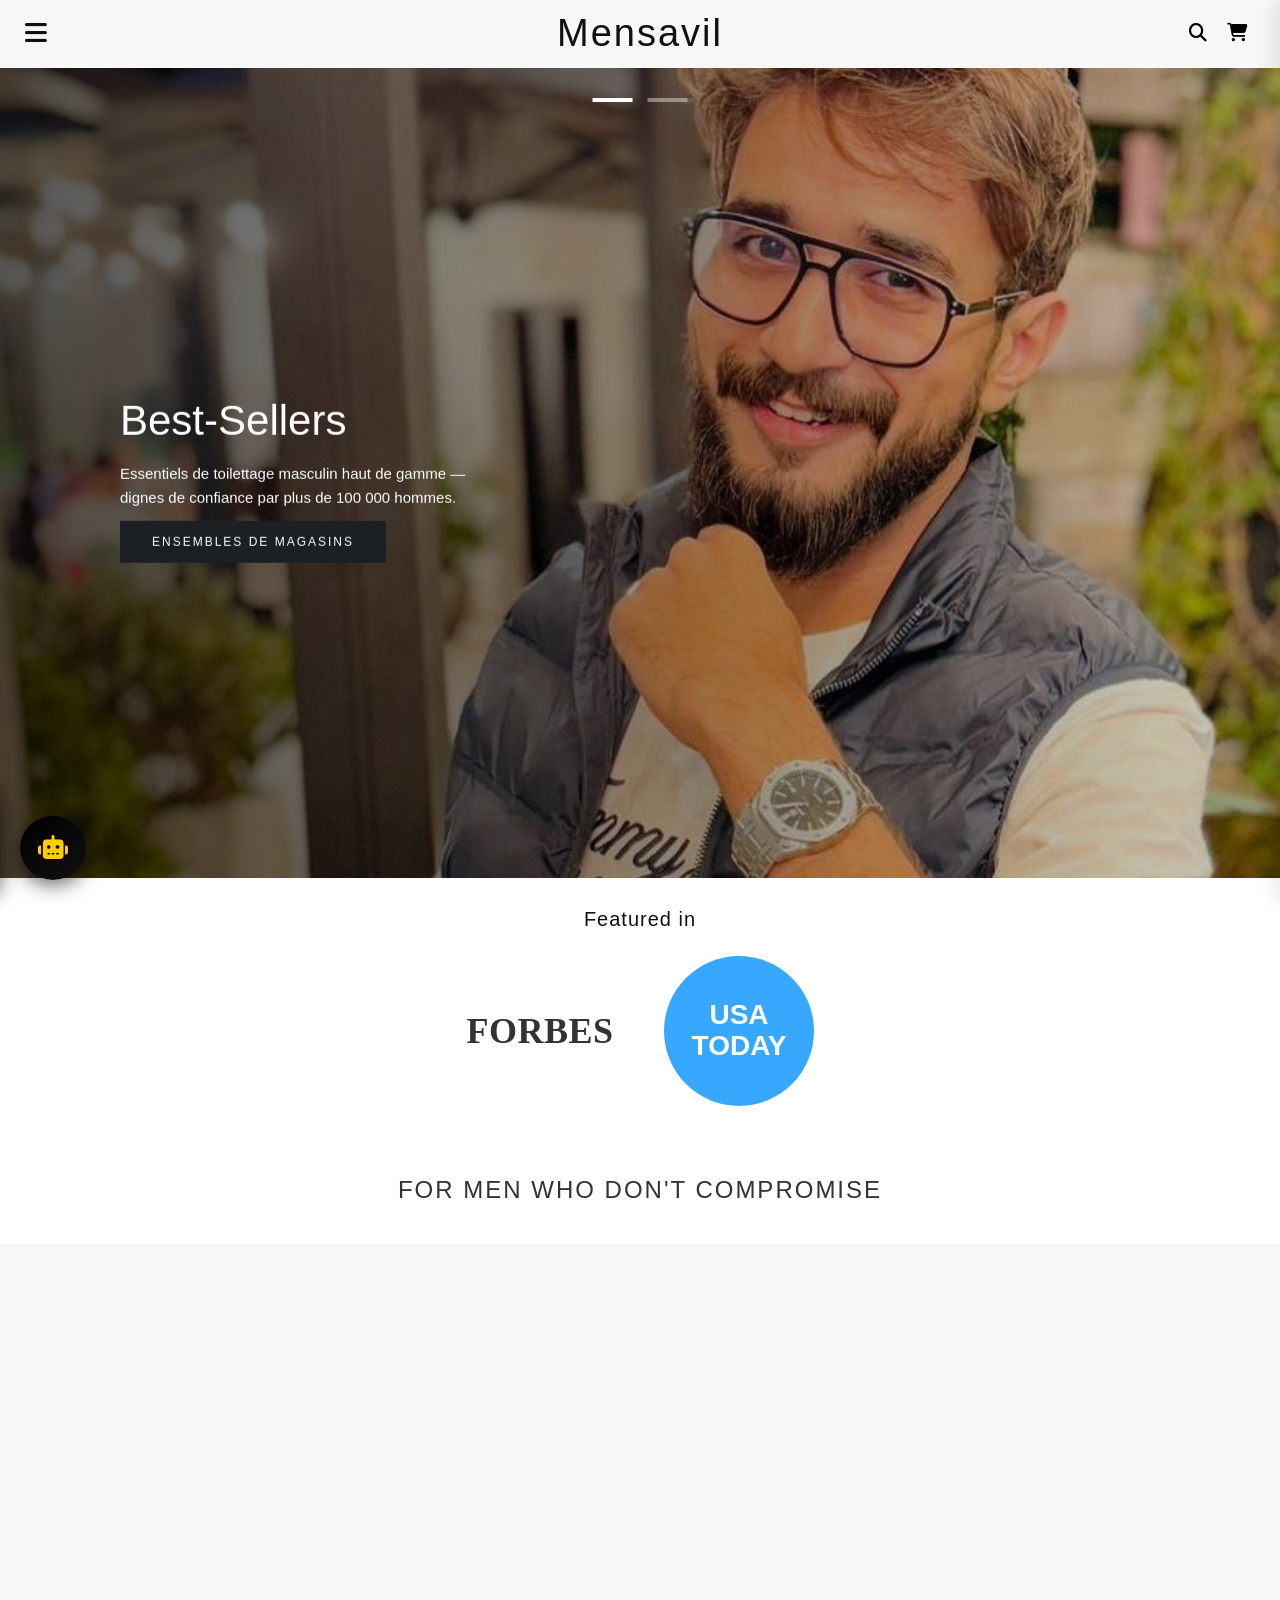
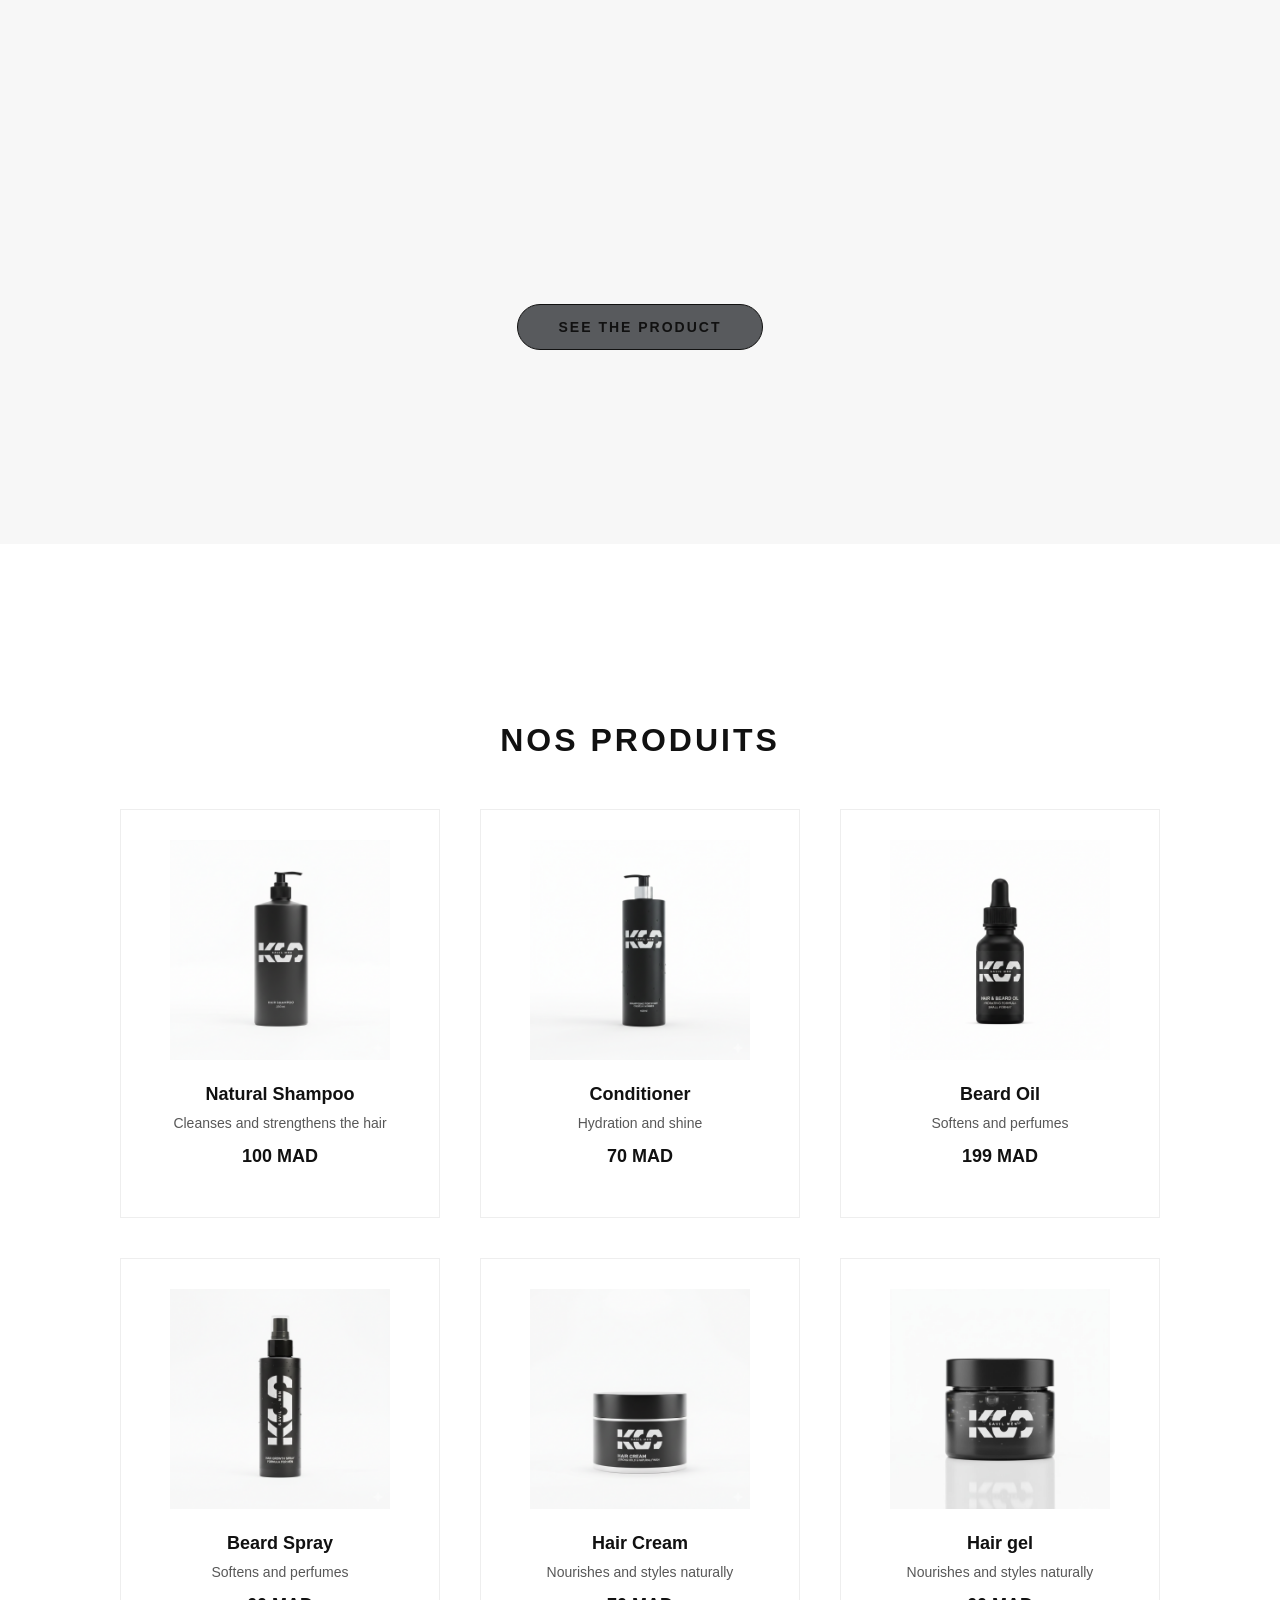
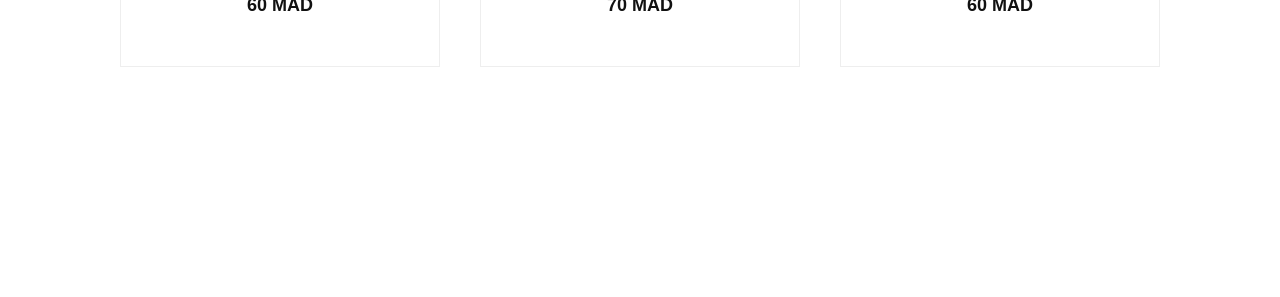
==== commit 0cd5f855: "Add files via upload" ====
--- a/index.html
+++ b/index.html
@@ -19,7 +19,7 @@
 
     <h1 class="logo">Mensavil</h1>
     <!-- ICONS -->
-<div class="icons">
+<div class="search-container">
     <button class="icon-btn" id="searchBtn">
         <i class="fas fa-search"></i>
     </button>
@@ -93,36 +93,32 @@
     </div>
       <!-- Center: Social Media -->
     <div class="socials">
-        <a href="https://www.facebook.com" target="_blank" class="social-icon facebook">
+        <a href="https://www.facebook.com/share/1CTE4tAxzr/?mibextid=wwXIfr" target="_blank" class="social-icon facebook">
             <i class="fab fa-facebook-f"></i>
         </a>
-        <a href="https://www.instagram.com" target="_blank" class="social-icon instagram">
+        <a href="https://www.instagram.com/savilmen?igsh=MWd6aDZpbG5mamI0bw%3D%3D&utm_source=qr" target="_blank" class="social-icon instagram">
             <i class="fab fa-instagram"></i>
         </a>
         <a href="https://www.whatsapp.com" target="_blank" class="social-icon whatsapp">
             <i class="fab fa-whatsapp"></i>
         </a>
-        <a href="https://www.tiktok.com" target="_blank" class="social-icon tiktok">
+        <a href="https://www.tiktok.com/@mensavil7" target="_blank" class="social-icon tiktok">
             <i class="fab fa-tiktok"></i>
         </a>
     </div>
-    
-   
-
 <!-- Footer / Bottom Menu -->
 <div class="bottom-bar">
 
     <!-- Left: Copyright -->
-    <div class="bottom-left">
-        © 2026, MenSavil. All rights reserved.
-    </div>
-
-</div>
-
-</div>
-
-
-
+ <footer>
+  <div class="scroll-container">
+    <p class="scroll-text">
+      © 2026 MenSavil — Tous droits réservés • Produits cosmétiques premium
+    </p>
+  </div>
+ </footer>
+</div>
+</div>
 <!-- Overlay -->
 <div id="overlay" onclick="toggleMenu()"></div>
 
@@ -143,18 +139,17 @@
             <h1>Best-Sellers</h1>
          <p>Essentiels de toilettage masculin haut de gamme — <br>
         dignes de confiance par plus de 100 000 hommes</b>.</p>
-            <a href="#" class="btn">ENSEMBLES DE MAGASINS</a>
+            <a href="#products.html" class="btn">ENSEMBLES DE MAGASINS</a>
         </div>
     </div>
 
     <!-- Slide 2 -->
     <div class="slide" style="background-image:url('krm.jpeg');">
-    <div class="slide" style="background-image:url('img1.jpeg');">
         <div class="overlay"></div>
         <div class="content">
             <h1>Soins &<br>Barbe <br>Premium</h1>
             <p>Des produits naturels pour un style élégant et moderne.</p>
-            <a href="#" class="btn">DÉCOUVRIR</a>
+            <a href="#products" class="btn">DÉCOUVRIR</a>
         </div>
     </div>
 
@@ -196,7 +191,7 @@
     <img src="champo.png" alt="">
     <h3>Natural Shampoo</h3>
     <p>Cleanses and strengthens the hair</p>
-    <span class="price">149 MAD</span>
+    <span class="price">100 MAD</span>
 </div>
 
 <!-- Product 2 -->
@@ -204,7 +199,7 @@
     <img src="apres-champo.png" alt="">
     <h3>Conditioner</h3>
     <p>Hydration and shine</p>
-    <span class="price">129 MAD</span>
+    <span class="price">70 MAD</span>
 </div>
 
 <!-- Product 3 -->
@@ -212,7 +207,7 @@
     <img src="huile.png" alt="">
     <h3>Beard Oil</h3>
     <p>Softens and perfumes</p>
-    <span class="price">99 MAD</span>
+    <span class="price">199 MAD</span>
 </div>
 
 <!-- Product 4 -->
@@ -220,7 +215,7 @@
     <img src="spryt.png" alt="">
     <h3>Beard Spray</h3>
     <p>Softens and perfumes</p>
-    <span class="price">99 MAD</span>
+    <span class="price">60 MAD</span>
 </div>
 
 <!-- Product 5 -->
@@ -228,7 +223,7 @@
     <img src="creme.png" alt="Hair Cream">
     <h3>Hair Cream</h3>
     <p>Nourishes and styles naturally</p>
-    <span class="price">149 MAD</span>
+    <span class="price">70 MAD</span>
 </div>
 
 <!-- Product 6 -->
@@ -236,7 +231,7 @@
     <img src="gel.jpg" alt="Hair Gel">
     <h3>Hair gel</h3>
     <p>Nourishes and styles naturally</p>
-    <span class="price">149 MAD</span>
+    <span class="price">60 MAD</span>
 </div>
     </div>
 
@@ -245,24 +240,39 @@
 </body>
 <div class="social-media">
 
-<a href="https://instagram.com" target="_blank">
+<a href="https://www.instagram.com/savilmen?igsh=MWd6aDZpbG5mamI0bw%3D%3D&utm_source=qr" target="_blank">
 <i class="fa-brands fa-instagram"></i>
 </a>
 
-<a href="https://facebook.com" target="_blank">
+<a href="https://www.facebook.com/share/1CTE4tAxzr/?mibextid=wwXIfr" target="_blank">
 <i class="fa-brands fa-facebook"></i>
 </a>
 
-<a href="https://tiktok.com" target="_blank">
+<a href="https://www.tiktok.com/@mensavil7" target="_blank">
 <i class="fa-brands fa-tiktok"></i>
 </a>
 
-<a href="https://youtube.com" target="_blank">
-<i class="fa-brands fa-youtube"></i>
-</a>
-
 </div>
 </body>
+<!-- Bouton flottant pour IA -->
+<button id="aiBotBtn">
+    <i class="fas fa-robot"></i>
+</button>
+
+<!-- Chatbot flottant -->
+<div id="aiBotContainer">
+    <div id="aiBotHeader">
+        <span>Assistant</span>
+        <span id="aiBotClose">&times;</span>
+    </div>
+    <div id="aiBotMessages">
+        <div class="bot-msg">Bonjour ! Comment puis-je vous aider ?</div>
+    </div>
+    <div id="aiBotInputArea">
+        <input type="text" id="aiBotInput" placeholder="Écrivez un message..." />
+        <button id="aiBotSend"><i class="fas fa-paper-plane"></i></button>
+    </div>
+</div>
 <script src="script.js"></script>
 </body>
 </html>
--- a/style.css
+++ b/style.css
@@ -276,7 +276,7 @@
 
 /* Logos paiement hover */
 .payment-vertical img {
-    width: 45px;
+    width: 30px;
     height: auto;
     filter: brightness(0);       /* noir par défaut */
     transition: all 0.4s ease;
@@ -288,12 +288,38 @@
     transform: scale(1.2) rotate(-5deg);
 }
 
-/* Copyright */
-.sidebar-bottom .copyright {
-    font-size: 13px;
-    color: #ccc;
-    text-align: center;
-}
+footer {
+  background: #111;
+  padding: 15px 0;
+  overflow: hidden;
+}
+
+/* Container */
+.scroll-container {
+  width: 100%;
+  overflow: hidden;
+  white-space: nowrap;
+}
+
+/* Texte animé */
+.scroll-text {
+  display: inline-block;
+  color: #c5a47e;
+  font-size: 14px;
+  padding-left: 100%;
+  animation: scrollLeft 20s linear infinite;
+}
+
+/* Animation */
+@keyframes scrollLeft {
+  0% {
+    transform: translateX(0%);
+  }
+  100% {
+    transform: translateX(-100%);
+  }
+}
+
 /* COUNTRY SELECT */
 .country-select {
     border-top: 1px solid #eee;
@@ -522,7 +548,7 @@
         gap: 20px;
     }
     .logo{
-        font-size: 28px;
+        font-size: 40px;
     }
 }
 *{
@@ -557,6 +583,7 @@
     opacity:1;
     z-index:1;
 }
+
 
 /* Overlay */
 .overlay{
@@ -766,14 +793,14 @@
 }
 
 .products img {
-    height: 350px;
+    height: 200px;
     object-fit: contain;
 }
 
 .black-box {
     background: #1C1E21;
     width: 450px;
-    height: 350px;
+    height: 200px;
     display: flex;
     justify-content: center;
     align-items: center;
@@ -1609,121 +1636,7 @@
   opacity: 0.85;
 }
 
-.products-grid{
-    display: grid;
-    grid-template-columns: repeat(3, 1fr); 
-    gap: 20px;
-    padding: 20px;
-}
-
-@media (max-width: 900px){
-    .products-grid{
-        grid-template-columns: repeat(2, 1fr);
-    }
-}
-@media (max-width: 600px){
-    .products-grid{
-        grid-template-columns: repeat(2, 1fr);
-        gap: 10px;
-        padding: 10px;
-    }
-
-    .product-card img{
-        width:100%;
-        height:auto;
-    }
-
-    .product-card h3{
-        font-size:14px;
-    }
-
-    .product-card p{
-        font-size:12px;
-    }
-
-    .price{
-        font-size:14px;
-    }
-}
-
-/* Reset de base */
-* {
-    margin: 0;
-    padding: 0;
-    box-sizing: border-box;
-    font-family: 'Poppins', sans-serif;
-}
-
-body {
-    background: #fff;
-    padding: 5px;
-}
-
-/* Section des produits */
-.products-section {
-    max-width: 1900px;
-    margin: 0 auto;
-}
-
-.products-title {
-    text-align: center;
-    font-size: 2em;
-    margin-bottom: 20px;
-    color: #333;
-}
-
-/* Grid des produits */
-.products-grid {
-    display: grid;
-    grid-template-columns: repeat(3, 1fr); /* par défaut 3 produits par ligne */
-    gap: 30px;
-}
-
-/* Card produit */
-.product-card {
-    background: #f9f9f9;
-    padding: 15px;
-    border-radius: 12px;
-    text-align: center;
-    box-shadow: 0 4px 6px rgba(0,0,0,0.1);
-    transition: transform 0.3s;
-}
-
-.product-card:hover {
-    transform: translateY(-5px);
-}
-
-.product-card img {
-    width: 100%;
-    height: auto;
-    border-radius: 10px;
-    margin-bottom: 10px;
-}
-
-.product-card h3 {
-    font-size: 1.1em;
-    margin-bottom: 5px;
-    color: #222;
-}
-
-.product-card p {
-    font-size: 0.9em;
-    margin-bottom: 10px;
-    color: #555;
-}
-
-.product-card .price {
-    font-weight: bold;
-    color: #322f30;
-    font-size: 1em;
-}
-
-/* Media Queries pour mobile */
-@media screen and (max-width: 990px) {
-    .products-grid {
-        grid-template-columns: 1fr 1fr; /* 2 produits par ligne */
-    }
-}
+
 .social-media{
 display:flex;
 justify-content:center;
@@ -1772,7 +1685,7 @@
 /* COUNTRY */
 .footer-country{
   font-size:14px;
-  color:#666;
+  color:#5d5b5b;
   flex:1 1 150px;
 }
 
@@ -1850,5 +1763,119 @@
     padding-top:10px;
   }
 }
-
-
+/* Bouton flottant IA */
+#aiBotBtn {
+    position: fixed;
+    left: 20px;
+    bottom: 20px;
+    background: linear-gradient(145deg, #000, #111);
+    color: #ffcc00;
+    border: none;
+    border-radius: 50%;
+    padding: 18px;
+    font-size: 24px;
+    cursor: pointer;
+    box-shadow: 0 5px 20px rgba(0,0,0,0.6);
+    z-index: 1001;
+    transition: transform 0.3s, background 0.3s;
+}
+
+#aiBotBtn:hover {
+    transform: scale(1.1);
+    background: linear-gradient(145deg, #111, #222);
+}
+
+/* Chatbot container */
+#aiBotContainer {
+    position: fixed;
+    left: 20px;
+    bottom: 80px;
+    width: 320px;
+    max-height: 500px;
+    background: #111;
+    color: #fff;
+    border-radius: 20px;
+    box-shadow: 0 20px 40px rgba(0,0,0,0.8);
+    display: none;
+    flex-direction: column;
+    overflow: hidden;
+    font-family: 'Arial', sans-serif;
+    z-index: 1000;
+}
+
+/* Header */
+#aiBotHeader {
+    background: #000;
+    padding: 15px 20px;
+    display: flex;
+    justify-content: space-between;
+    align-items: center;
+    font-weight: bold;
+    font-size: 16px;
+    color: #ffcc00;
+    border-bottom: 1px solid #333;
+}
+
+/* Body messages */
+#aiBotMessages {
+    flex: 1;
+    padding: 15px;
+    overflow-y: auto;
+}
+
+/* Messages styles */
+.bot-msg {
+    background: #222;
+    color: #ffcc00;
+    padding: 10px 14px;
+    border-radius: 12px;
+    margin-bottom: 12px;
+    max-width: 80%;
+    align-self: flex-start;
+    font-size: 14px;
+}
+
+.user-msg {
+    background: #ffcc00;
+    color: #000;
+    padding: 10px 14px;
+    border-radius: 12px;
+    margin-bottom: 12px;
+    max-width: 80%;
+    align-self: flex-end;
+    font-size: 14px;
+}
+
+/* Input area */
+#aiBotInputArea {
+    display: flex;
+    border-top: 1px solid #333;
+    padding: 10px;
+}
+
+#aiBotInput {
+    flex: 1;
+    padding: 10px;
+    border-radius: 12px;
+    border: none;
+    outline: none;
+    background: #222;
+    color: #fff;
+}
+
+#aiBotSend {
+    background: #ffcc00;
+    border: none;
+    padding: 0 15px;
+    margin-left: 10px;
+    cursor: pointer;
+    border-radius: 12px;
+    color: #000;
+    font-size: 16px;
+    transition: transform 0.2s;
+}
+
+#aiBotSend:hover {
+    transform: scale(1.1);
+}
+
